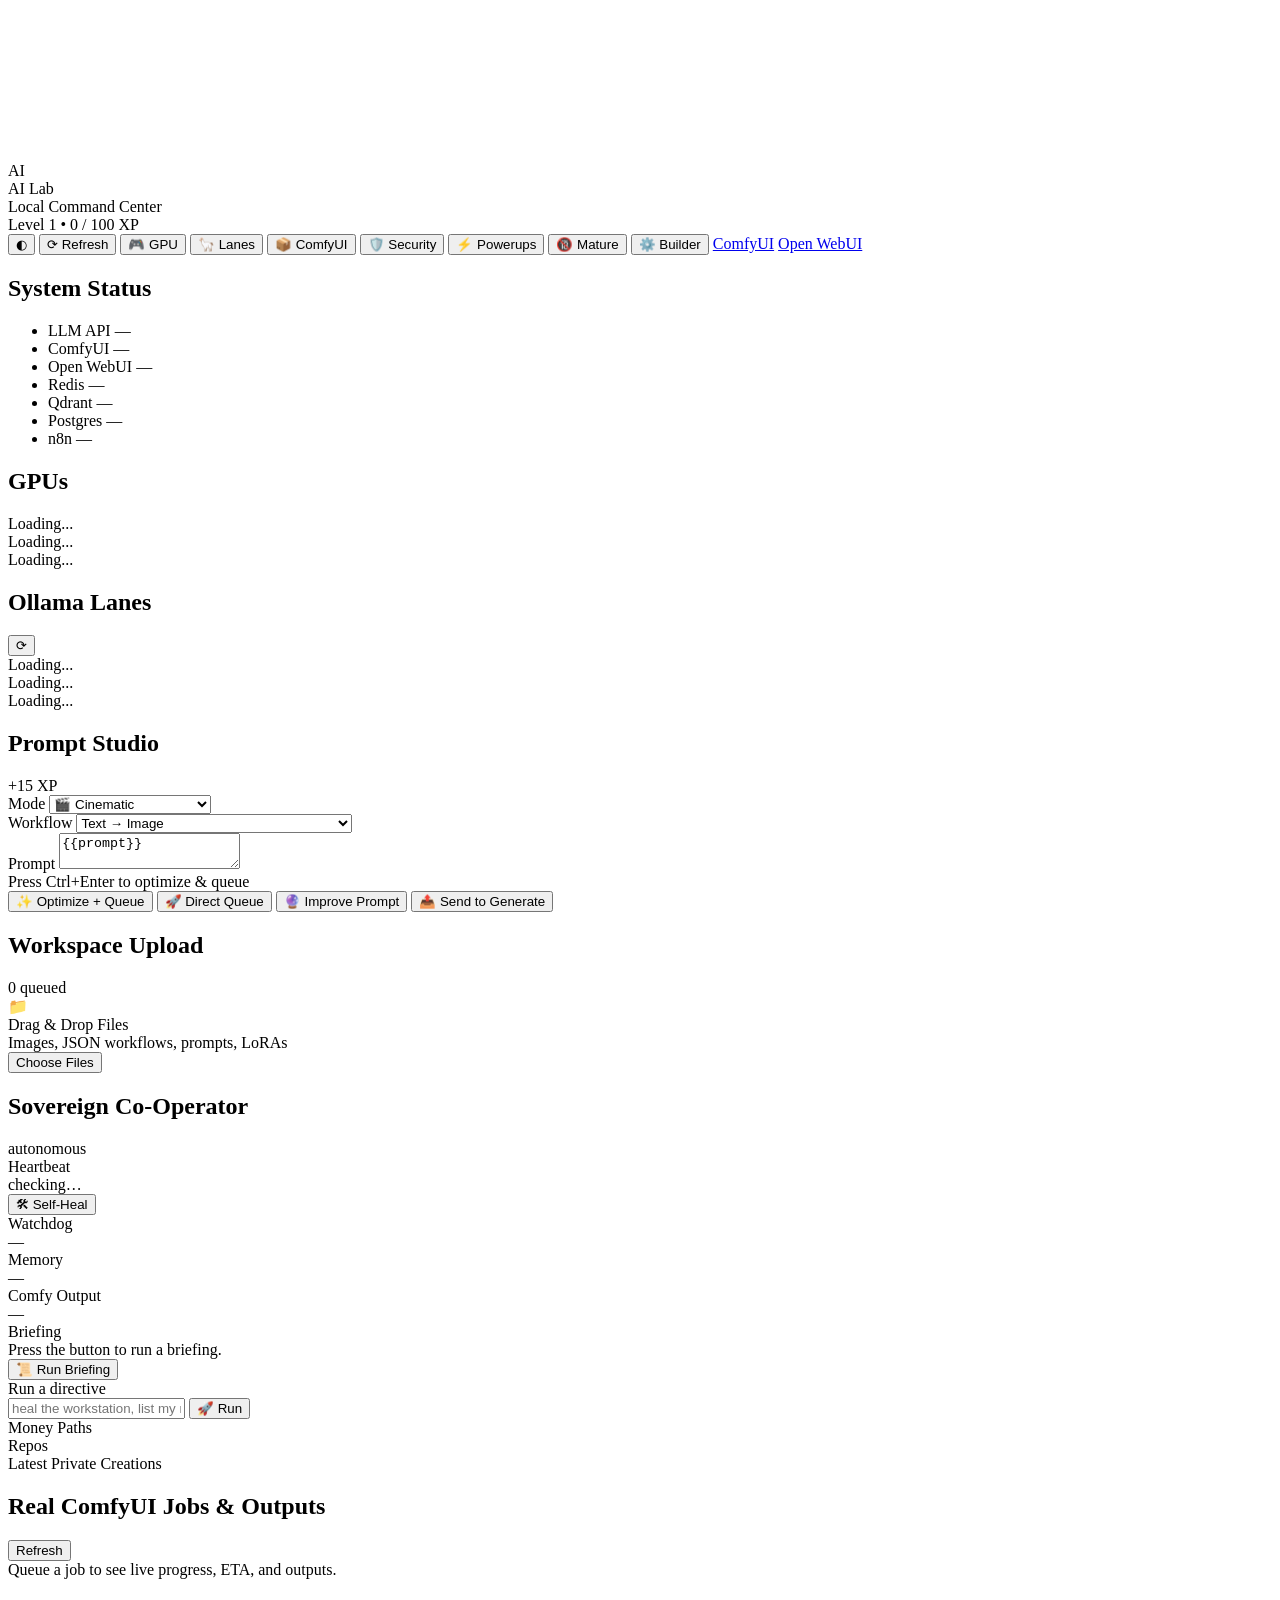
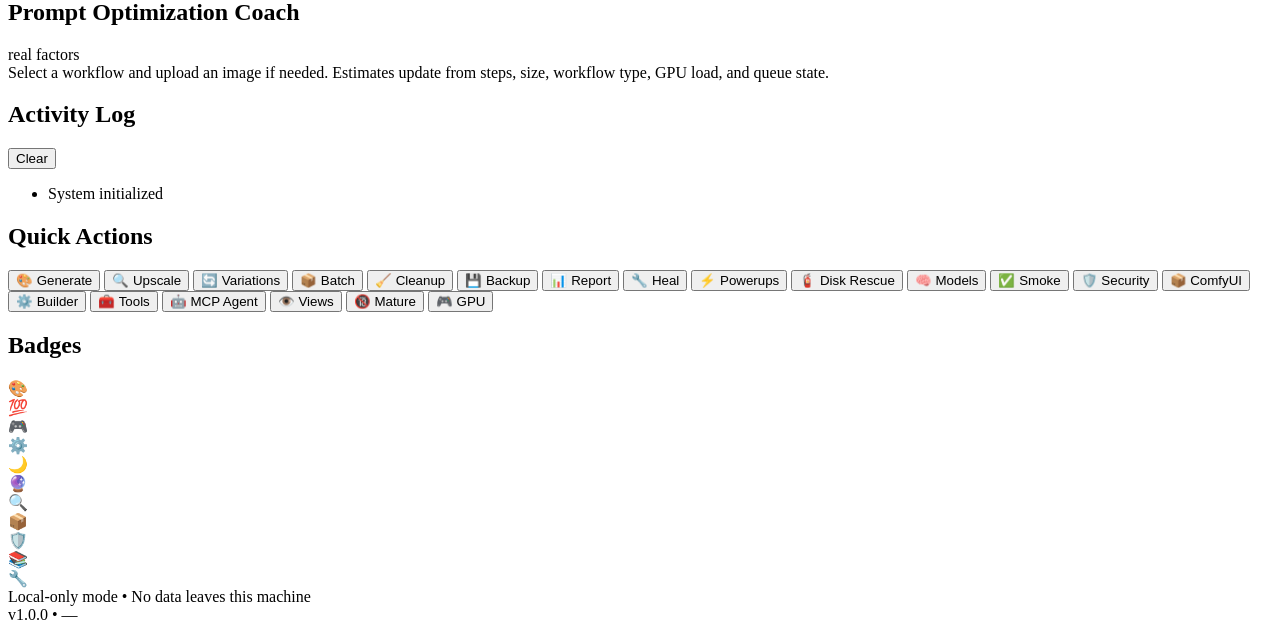
==== app/templates/dashboard.html @ 8a5ac964 "Ship AI lab dashboard command center" ====
<!DOCTYPE html>
<html lang="en">
<head>
  <meta charset="UTF-8" />
  <meta name="viewport" content="width=device-width, initial-scale=1.0" />
  <title>AI Lab Command Center</title>
  <link rel="stylesheet" href="/static/css/dashboard.css" />
  <link rel="preconnect" href="https://fonts.googleapis.com">
  <link rel="preconnect" href="https://fonts.gstatic.com" crossorigin>
  <link href="https://fonts.googleapis.com/css2?family=JetBrains+Mono:wght@400;600;700&family=Space+Grotesk:wght@400;500;700&display=swap" rel="stylesheet">
</head>
<body>
  <div id="app">
    <!-- Particle background canvas -->
    <canvas id="bg-canvas"></canvas>
    
    <!-- Top Bar -->
    <header class="topbar">
      <div class="brand">
        <div class="logo" id="logo">AI</div>
        <div>
          <div class="brand-name">AI Lab</div>
          <div class="brand-sub">Local Command Center</div>
        </div>
      </div>
      <div class="xp-bar-container">
        <div class="xp-bar" id="xp-bar">
          <div class="xp-fill" id="xp-fill"></div>
        </div>
        <div class="xp-text" id="xp-text">Level 1 • 0 / 100 XP</div>
      </div>
      <div class="topbar-actions">
        <button class="btn icon-btn" id="theme-toggle" title="Toggle theme">◐</button>
        <button class="btn primary" id="refresh-all">⟳ Refresh</button>
        <button class="btn" id="btn-gpu-panel" title="GPU Panel">🎮 GPU</button>
        <button class="btn" id="btn-lane-manager" title="Ollama Lanes">🦙 Lanes</button>
        <button class="btn" id="btn-comfy-manager" title="ComfyUI Manager">📦 ComfyUI</button>
        <button class="btn" id="btn-security" title="Security Center">🛡️ Security</button>
        <button class="btn" id="btn-powerups" title="Superpowers / cheat codes">⚡ Powerups</button>
        <button class="btn" id="btn-mature" title="Mature Workflows">🔞 Mature</button>
        <button class="btn" id="btn-workflow" title="Workflow Builder">⚙️ Builder</button>
        <a class="btn" href="http://localhost:8188" target="_blank">ComfyUI</a>
        <a class="btn" href="http://localhost:3002" target="_blank">Open WebUI</a>
      </div>
    </header>

    <main class="layout">
      <!-- Left Column: Status & GPUs -->
      <aside class="sidebar">
        <section class="panel">
          <h2>System Status</h2>
          <ul class="status-list" id="status-list">
            <li class="status-item" data-service="llm-api">
              <span class="status-indicator" id="llm-indicator"></span>
              <span class="status-label">LLM API</span>
              <span class="status-value" id="llm-status">—</span>
            </li>
            <li class="status-item" data-service="comfyui">
              <span class="status-indicator" id="comfy-indicator"></span>
              <span class="status-label">ComfyUI</span>
              <span class="status-value" id="comfy-status">—</span>
            </li>
            <li class="status-item" data-service="openwebui">
              <span class="status-indicator" id="openwebui-indicator"></span>
              <span class="status-label">Open WebUI</span>
              <span class="status-value" id="openwebui-status">—</span>
            </li>
            <li class="status-item" data-service="redis">
              <span class="status-indicator" id="redis-indicator"></span>
              <span class="status-label">Redis</span>
              <span class="status-value" id="redis-status">—</span>
            </li>
            <li class="status-item" data-service="qdrant">
              <span class="status-indicator" id="qdrant-indicator"></span>
              <span class="status-label">Qdrant</span>
              <span class="status-value" id="qdrant-status">—</span>
            </li>
            <li class="status-item" data-service="postgres">
              <span class="status-indicator" id="postgres-indicator"></span>
              <span class="status-label">Postgres</span>
              <span class="status-value" id="postgres-status">—</span>
            </li>
            <li class="status-item" data-service="n8n">
              <span class="status-indicator" id="n8n-indicator"></span>
              <span class="status-label">n8n</span>
              <span class="status-value" id="n8n-status">—</span>
            </li>
          </ul>
        </section>

        <section class="panel">
          <h2>GPUs</h2>
          <div class="gpu-grid" id="gpu-grid">
            <div class="gpu-card loading" data-gpu="0">Loading...</div>
            <div class="gpu-card loading" data-gpu="1">Loading...</div>
            <div class="gpu-card loading" data-gpu="2">Loading...</div>
          </div>
        </section>
      </aside>

      <!-- Center: Main Workspace -->
      <section class="main-workspace">
        <!-- Ollama Lanes -->
        <section class="panel">
          <div class="panel-header">
            <h2>Ollama Lanes</h2>
            <button class="btn small" id="refresh-ollama">⟳</button>
          </div>
          <div class="lane-grid" id="lane-grid">
            <div class="lane-card loading" data-lane="v100">Loading...</div>
            <div class="lane-card loading" data-lane="p40">Loading...</div>
            <div class="lane-card loading" data-lane="3060">Loading...</div>
          </div>
        </section>

        <!-- Prompt Studio -->
        <section class="panel">
          <div class="panel-header">
            <h2>Prompt Studio</h2>
            <span class="xp-reward" id="prompt-xp-reward">+15 XP</span>
          </div>
          <div class="prompt-studio">
            <div class="studio-row">
              <div class="field">
                <label>Mode</label>
                <select id="prompt-mode" class="select">
                  <option value="cinematic">🎬 Cinematic</option>
                  <option value="realistic-photo">📸 Realistic Photo</option>
                  <option value="private-adult-fiction">🔞 Private Adult Fiction</option>
                  <option value="fashion">👗 Fashion</option>
                  <option value="fitness">💪 Fitness</option>
                  <option value="office-professional">💼 Office Professional</option>
                  <option value="anime">🎌 Anime</option>
                  <option value="product-shot">📦 Product Shot</option>
                  <option value="custom">⚙️ Custom</option>
                </select>
              </div>
              <div class="field">
                <label>Workflow</label>
                <select id="prompt-workflow" class="select">
                  <option value="txt2img">Text → Image</option>
                  <option value="img2img">Image → Image / Modify Uploaded Image</option>
                  <option value="txt2video">Text → Video / Storyboard</option>
                  <option value="img2video">Image → Video / Animate Uploaded Image</option>
                  <option value="upscale">Upscale</option>
                  <option value="inpaint">Inpaint</option>
                  <option value="controlnet">ControlNet</option>
                </select>
              </div>
            </div>
            <div class="field full">
              <label>Prompt</label>
              <textarea id="prompt-input" class="textarea" placeholder="Describe your vision...">{{prompt}}</textarea>
              <div class="field-hint">Press Ctrl+Enter to optimize & queue</div>
            </div>
            <div class="studio-actions">
              <button class="btn primary" id="optimize-queue">✨ Optimize + Queue</button>
              <button class="btn" id="direct-queue">🚀 Direct Queue</button>
              <button class="btn" id="improve-prompt">🔮 Improve Prompt</button>
              <button class="btn" id="send-to-generate">📤 Send to Generate</button>
            </div>
          </div>
        </section>

        <!-- Upload / Drag Drop -->
        <section class="panel">
          <div class="panel-header">
            <h2>Workspace Upload</h2>
            <span id="queue-count-badge" class="badge">0 queued</span>
          </div>
          <div class="dropzone" id="dropzone">
            <input type="file" id="file-input" multiple style="display:none" />
            <div class="drop-inner">
              <div class="drop-icon">📁</div>
              <div class="drop-title">Drag & Drop Files</div>
              <div class="drop-sub">Images, JSON workflows, prompts, LoRAs</div>
              <button class="btn primary" id="choose-files">Choose Files</button>
            </div>
            <div class="upload-preview" id="upload-preview"></div>
          </div>
        </section>
        <!-- Sovereign Co-Operator -->
        <section class="panel">
          <div class="panel-header">
            <h2>Sovereign Co-Operator</h2>
            <span class="badge">autonomous</span>
          </div>
          <div class="coop-grid">
            <div class="coop-cell"><div class="coop-label">Heartbeat</div><div class="coop-val" id="coop-heartbeat">checking…</div><button class="btn small" id="coop-self-heal">🛠 Self-Heal</button></div>
            <div class="coop-cell"><div class="coop-label">Watchdog</div><div class="coop-val" id="coop-watchdog">—</div></div>
            <div class="coop-cell"><div class="coop-label">Memory</div><div class="coop-val" id="coop-mem">—</div></div>
            <div class="coop-cell"><div class="coop-label">Comfy Output</div><div class="coop-val" id="coop-comfy-size">—</div></div>
          </div>
          <div class="coop-section">
            <div class="coop-section-title">Briefing</div>
            <div id="coop-briefing" class="coop-briefing">Press the button to run a briefing.</div>
            <button class="btn small" id="coop-briefing-btn">📜 Run Briefing</button>
          </div>
          <div class="coop-section">
            <div class="coop-section-title">Run a directive</div>
            <input id="coop-directive" class="input" placeholder="heal the workstation, list my repos, show money paths, brief me for the day" />
            <button class="btn primary" id="coop-run-btn">🚀 Run</button>
            <div id="coop-run-result" class="coop-run-result"></div>
          </div>
          <div class="coop-section">
            <div class="coop-section-title">Money Paths</div>
            <div id="coop-money" class="coop-money"></div>
          </div>
          <div class="coop-section">
            <div class="coop-section-title">Repos</div>
            <div id="coop-repos" class="coop-repos"></div>
          </div>
          <div class="coop-section">
            <div class="coop-section-title">Latest Private Creations</div>
            <div id="coop-creations" class="coop-creations"></div>
          </div>
        </section>

        <!-- Real Jobs / Outputs -->
        <section class="panel">
          <div class="panel-header">
            <h2>Real ComfyUI Jobs & Outputs</h2>
            <button class="btn small" id="refresh-jobs">Refresh</button>
          </div>
          <div id="jobs-strip" class="jobs-strip">
            <div class="empty-state">Queue a job to see live progress, ETA, and outputs.</div>
          </div>
        </section>

        <section class="panel">
          <div class="panel-header">
            <h2>Prompt Optimization Coach</h2>
            <span class="badge">real factors</span>
          </div>
          <div id="optimization-coach" class="optimization-coach">
            Select a workflow and upload an image if needed. Estimates update from steps, size, workflow type, GPU load, and queue state.
          </div>
        </section>
      </section>

      <!-- Right Column: Activity & Quick Actions -->
      <aside class="sidebar right">
        <section class="panel">
          <div class="panel-header">
            <h2>Activity Log</h2>
            <button class="btn small" id="clear-log">Clear</button>
          </div>
          <ul class="activity-log" id="activity-log">
            <li class="activity-item system">System initialized</li>
          </ul>
        </section>

        <section class="panel">
          <h2>Quick Actions</h2>
          <div class="action-grid">
            <button class="action-btn" data-action="generate" title="Generate Image">
              <span class="action-icon">🎨</span>
              <span>Generate</span>
            </button>
            <button class="action-btn" data-action="upscale" title="Upscale Latest">
              <span class="action-icon">🔍</span>
              <span>Upscale</span>
            </button>
            <button class="action-btn" data-action="variations" title="Variations">
              <span class="action-icon">🔄</span>
              <span>Variations</span>
            </button>
            <button class="action-btn" data-action="batch" title="Batch Generate">
              <span class="action-icon">📦</span>
              <span>Batch</span>
            </button>
            <button class="action-btn" data-action="cleanup" title="Clean Old Outputs">
              <span class="action-icon">🧹</span>
              <span>Cleanup</span>
            </button>
            <button class="action-btn" data-action="backup" title="Backup Workflows">
              <span class="action-icon">💾</span>
              <span>Backup</span>
            </button>
            <button class="action-btn" data-action="report" title="Daily Report">
              <span class="action-icon">📊</span>
              <span>Report</span>
            </button>
            <button class="action-btn" data-action="heal" title="Self-Heal Check">
              <span class="action-icon">🔧</span>
              <span>Heal</span>
            </button>
            <button class="action-btn" data-action="powerups" title="Superpowers / cheat codes">
              <span class="action-icon">⚡</span>
              <span>Powerups</span>
            </button>
            <button class="action-btn" data-action="disk" title="Disk Rescue">
              <span class="action-icon">🧯</span>
              <span>Disk Rescue</span>
            </button>
            <button class="action-btn" data-action="models" title="Model Store Truth">
              <span class="action-icon">🧠</span>
              <span>Models</span>
            </button>
            <button class="action-btn" data-action="smoke" title="Run Dashboard Smoke">
              <span class="action-icon">✅</span>
              <span>Smoke</span>
            </button>
            <button class="action-btn" data-action="security" title="Security Center">
              <span class="action-icon">🛡️</span>
              <span>Security</span>
            </button>
            <button class="action-btn" data-action="comfy" title="ComfyUI Manager">
              <span class="action-icon">📦</span>
              <span>ComfyUI</span>
            </button>
            <button class="action-btn" data-action="workflow" title="Workflow Builder">
              <span class="action-icon">⚙️</span>
              <span>Builder</span>
            </button>
            <button class="action-btn" data-action="tools" title="Custom Tools">
              <span class="action-icon">🧰</span>
              <span>Tools</span>
            </button>
            <button class="action-btn" data-action="mcp" title="MCP Agent">
              <span class="action-icon">🤖</span>
              <span>MCP Agent</span>
            </button>
            <button class="action-btn" data-action="views" title="Dashboard Views">
              <span class="action-icon">👁️</span>
              <span>Views</span>
            </button>
            <button class="action-btn" data-action="mature" title="Mature Workflows">
              <span class="action-icon">🔞</span>
              <span>Mature</span>
            </button>
            <button class="action-btn" data-action="gpu" title="GPU Panel">
              <span class="action-icon">🎮</span>
              <span>GPU</span>
            </button>
          </div>
        </section>

        <section class="panel">
          <h2>Badges</h2>
          <div class="badges-grid" id="badges-grid">
            <div class="badge locked" data-badge="first-gen" title="First Generation">🎨</div>
            <div class="badge locked" data-badge="hundred-gen" title="100 Generations">💯</div>
            <div class="badge locked" data-badge="gpu-master" title="All 3 GPUs Used">🎮</div>
            <div class="badge locked" data-badge="workflow-creator" title="Custom Workflow">⚙️</div>
            <div class="badge locked" data-badge="night-owl" title="Generated 12am-6am">🌙</div>
            <div class="badge locked" data-badge="prompt-engineer" title="100 Prompt Improvements">🔮</div>
            <div class="badge locked" data-badge="upscale-king" title="50 Upscales">🔍</div>
            <div class="badge locked" data-badge="batch-commander" title="10 Batch Jobs">📦</div>
            <div class="badge locked" data-badge="security-expert" title="Detected 10 Threats">🛡️</div>
            <div class="badge locked" data-badge="model-curator" title="Downloaded 20 Models">📚</div>
            <div class="badge locked" data-badge="node-master" title="Installed 10 Custom Nodes">🔧</div>
          </div>
        </section>
      </aside>
    </main>

    <!-- Footer -->
    <footer class="footer">
      <div class="footer-left">Local-only mode • No data leaves this machine</div>
      <div class="footer-right">v1.0.0 • <span id="uptime">—</span></div>
    </footer>
  </div>

  <!-- Toast container -->
  <div id="toast-container"></div>

  <!-- Modal template -->
  <div id="modal-overlay" class="hidden">
    <div class="modal" id="modal"></div>
  </div>

  <script type="module" src="/static/js/dashboard.js"></script>
</body>
</html>
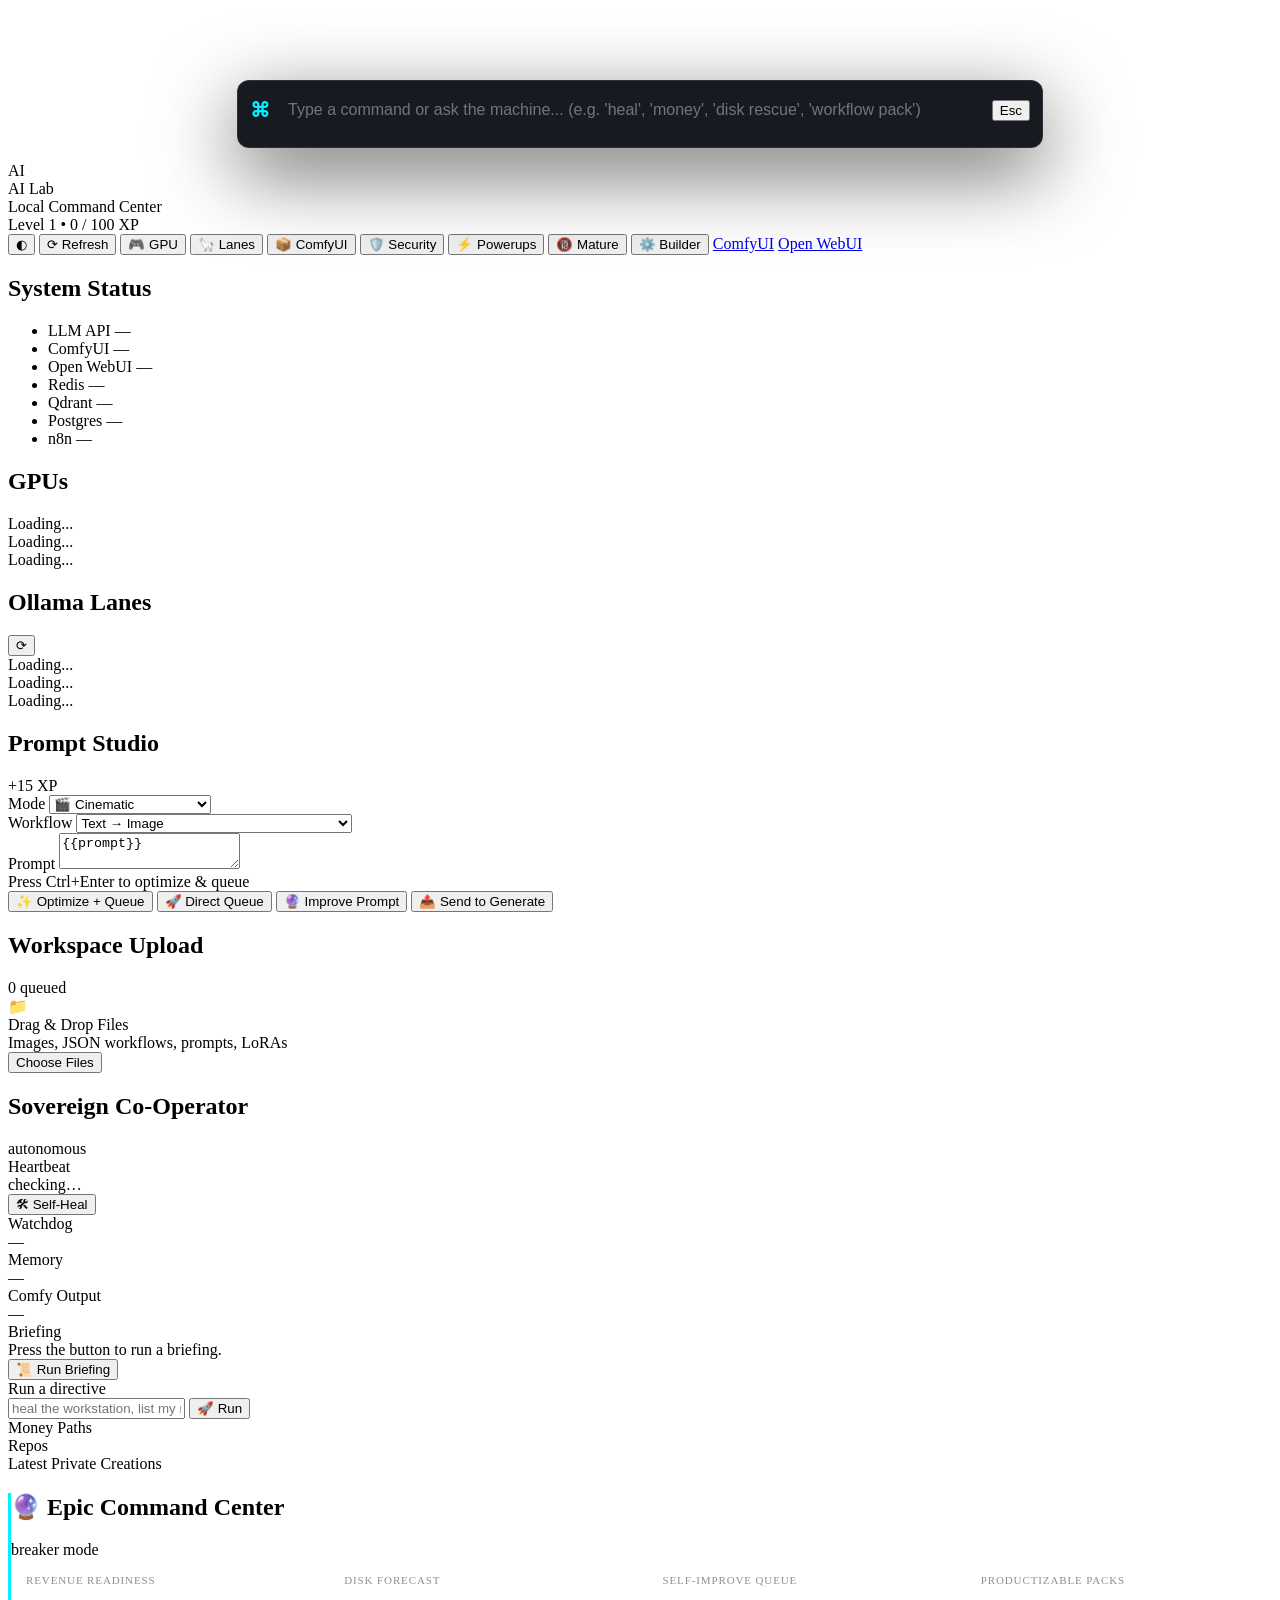
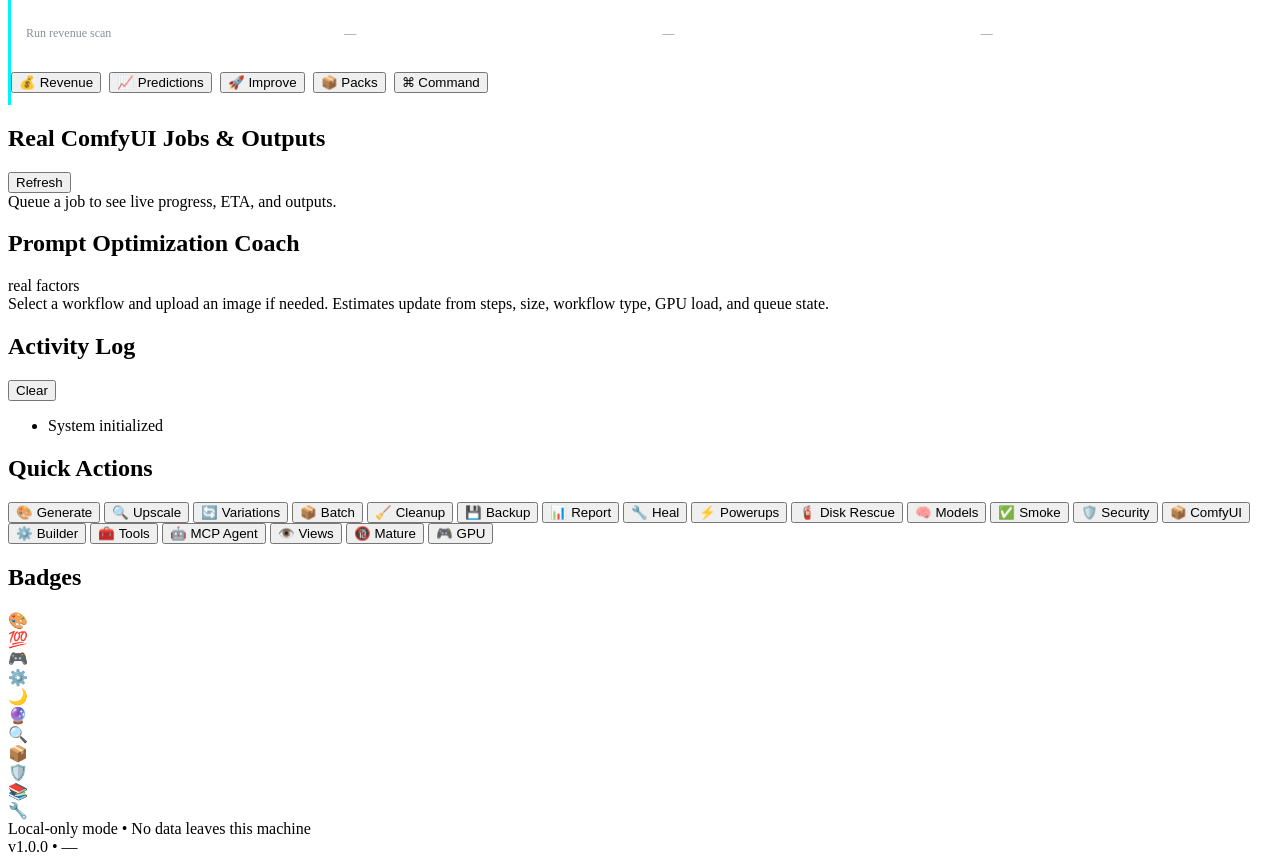
==== commit b2a85852: "Epic breaker ratchet: command palette, agent router, revenue/predictions/workflow packs" ====
--- a/app/templates/dashboard.html
+++ b/app/templates/dashboard.html
@@ -5,6 +5,24 @@
   <meta name="viewport" content="width=device-width, initial-scale=1.0" />
   <title>AI Lab Command Center</title>
   <link rel="stylesheet" href="/static/css/dashboard.css" />
+  <style>
+    /* Epic / Command Palette styles */
+    .command-palette { position: fixed; top: 80px; left: 50%; transform: translateX(-50%); width: min(780px, 92vw); z-index: 1000; background: var(--panel-bg, rgba(20,22,30,0.98)); border: 1px solid var(--border, rgba(255,255,255,0.1)); border-radius: 12px; box-shadow: 0 24px 80px rgba(0,0,0,0.6); backdrop-filter: blur(16px); padding: 12px; }
+    .command-palette-inner { display: flex; align-items: center; gap: 10px; }
+    .command-palette-prefix { color: var(--accent, #00f2ff); font-size: 20px; font-weight: 700; }
+    .command-palette input { flex: 1; background: transparent; border: none; color: var(--text, #fff); font-size: 16px; outline: none; padding: 8px; }
+    .command-palette-results { max-height: 360px; overflow: auto; margin-top: 8px; }
+    .command-palette-item { display: flex; justify-content: space-between; padding: 10px 12px; border-radius: 8px; cursor: pointer; color: var(--text, #fff); }
+    .command-palette-item:hover, .command-palette-item.selected { background: rgba(255,255,255,0.08); }
+    .command-palette-shortcut { color: var(--muted, #8a8f98); font-size: 12px; }
+    .epic-panel { border-left: 3px solid var(--accent, #00f2ff); }
+    .epic-card { background: rgba(255,255,255,0.04); border: 1px solid var(--border, rgba(255,255,255,0.08)); border-radius: 10px; padding: 14px; }
+    .epic-label { font-size: 11px; text-transform: uppercase; letter-spacing: 0.08em; color: var(--muted, #8a8f98); margin-bottom: 6px; }
+    .epic-value { font-size: 26px; font-weight: 700; color: var(--text, #fff); }
+    .epic-sub { font-size: 12px; color: var(--muted, #8a8f98); margin-top: 4px; }
+    .badge.pulse { animation: pulse 2s infinite; }
+    @keyframes pulse { 0% { opacity: 1; } 50% { opacity: 0.6; } 100% { opacity: 1; } }
+  </style>
   <link rel="preconnect" href="https://fonts.googleapis.com">
   <link rel="preconnect" href="https://fonts.gstatic.com" crossorigin>
   <link href="https://fonts.googleapis.com/css2?family=JetBrains+Mono:wght@400;600;700&family=Space+Grotesk:wght@400;500;700&display=swap" rel="stylesheet">
@@ -44,6 +62,16 @@
       </div>
     </header>
 
+    <!-- Global Command Palette -->
+    <div id="command-palette" class="command-palette hidden">
+      <div class="command-palette-inner">
+        <div class="command-palette-prefix">⌘</div>
+        <input id="command-palette-input" type="text" placeholder="Type a command or ask the machine... (e.g. 'heal', 'money', 'disk rescue', 'workflow pack')" autocomplete="off" />
+        <button class="btn small" id="command-palette-close">Esc</button>
+      </div>
+      <div id="command-palette-results" class="command-palette-results"></div>
+    </div>
+
     <main class="layout">
       <!-- Left Column: Status & GPUs -->
       <aside class="sidebar">
@@ -216,6 +244,44 @@
           </div>
         </section>
 
+        <!-- Epic Command Center HUD -->
+        <section class="panel epic-panel">
+          <div class="panel-header">
+            <h2>🔮 Epic Command Center</h2>
+            <span class="badge pulse">breaker mode</span>
+          </div>
+          <div class="epic-grid" style="display:grid;grid-template-columns:repeat(auto-fit,minmax(220px,1fr));gap:12px;margin-bottom:16px">
+            <div class="epic-card" id="revenue-card">
+              <div class="epic-label">Revenue Readiness</div>
+              <div class="epic-value" id="revenue-score">—</div>
+              <div class="epic-sub" id="revenue-next">Run revenue scan</div>
+            </div>
+            <div class="epic-card" id="prediction-card">
+              <div class="epic-label">Disk Forecast</div>
+              <div class="epic-value" id="prediction-risk">—</div>
+              <div class="epic-sub" id="prediction-days">—</div>
+            </div>
+            <div class="epic-card" id="improve-card">
+              <div class="epic-label">Self-Improve Queue</div>
+              <div class="epic-value" id="improve-count">—</div>
+              <div class="epic-sub" id="improve-top">—</div>
+            </div>
+            <div class="epic-card" id="packs-card">
+              <div class="epic-label">Productizable Packs</div>
+              <div class="epic-value" id="packs-count">—</div>
+              <div class="epic-sub" id="packs-top">—</div>
+            </div>
+          </div>
+          <div class="epic-actions" style="display:flex;gap:8px;flex-wrap:wrap">
+            <button class="btn primary" id="epic-revenue-btn">💰 Revenue</button>
+            <button class="btn" id="epic-predict-btn">📈 Predictions</button>
+            <button class="btn" id="epic-improve-btn">🚀 Improve</button>
+            <button class="btn" id="epic-packs-btn">📦 Packs</button>
+            <button class="btn" id="epic-command-btn">⌘ Command</button>
+          </div>
+          <div id="epic-output" class="log-output" style="max-height:300px;overflow:auto;margin-top:12px"></div>
+        </section>
+
         <!-- Real Jobs / Outputs -->
         <section class="panel">
           <div class="panel-header">
@@ -370,6 +436,7 @@
     <div class="modal" id="modal"></div>
   </div>
 
+  <script src="/static/js/epic.js"></script>
   <script type="module" src="/static/js/dashboard.js"></script>
 </body>
 </html>
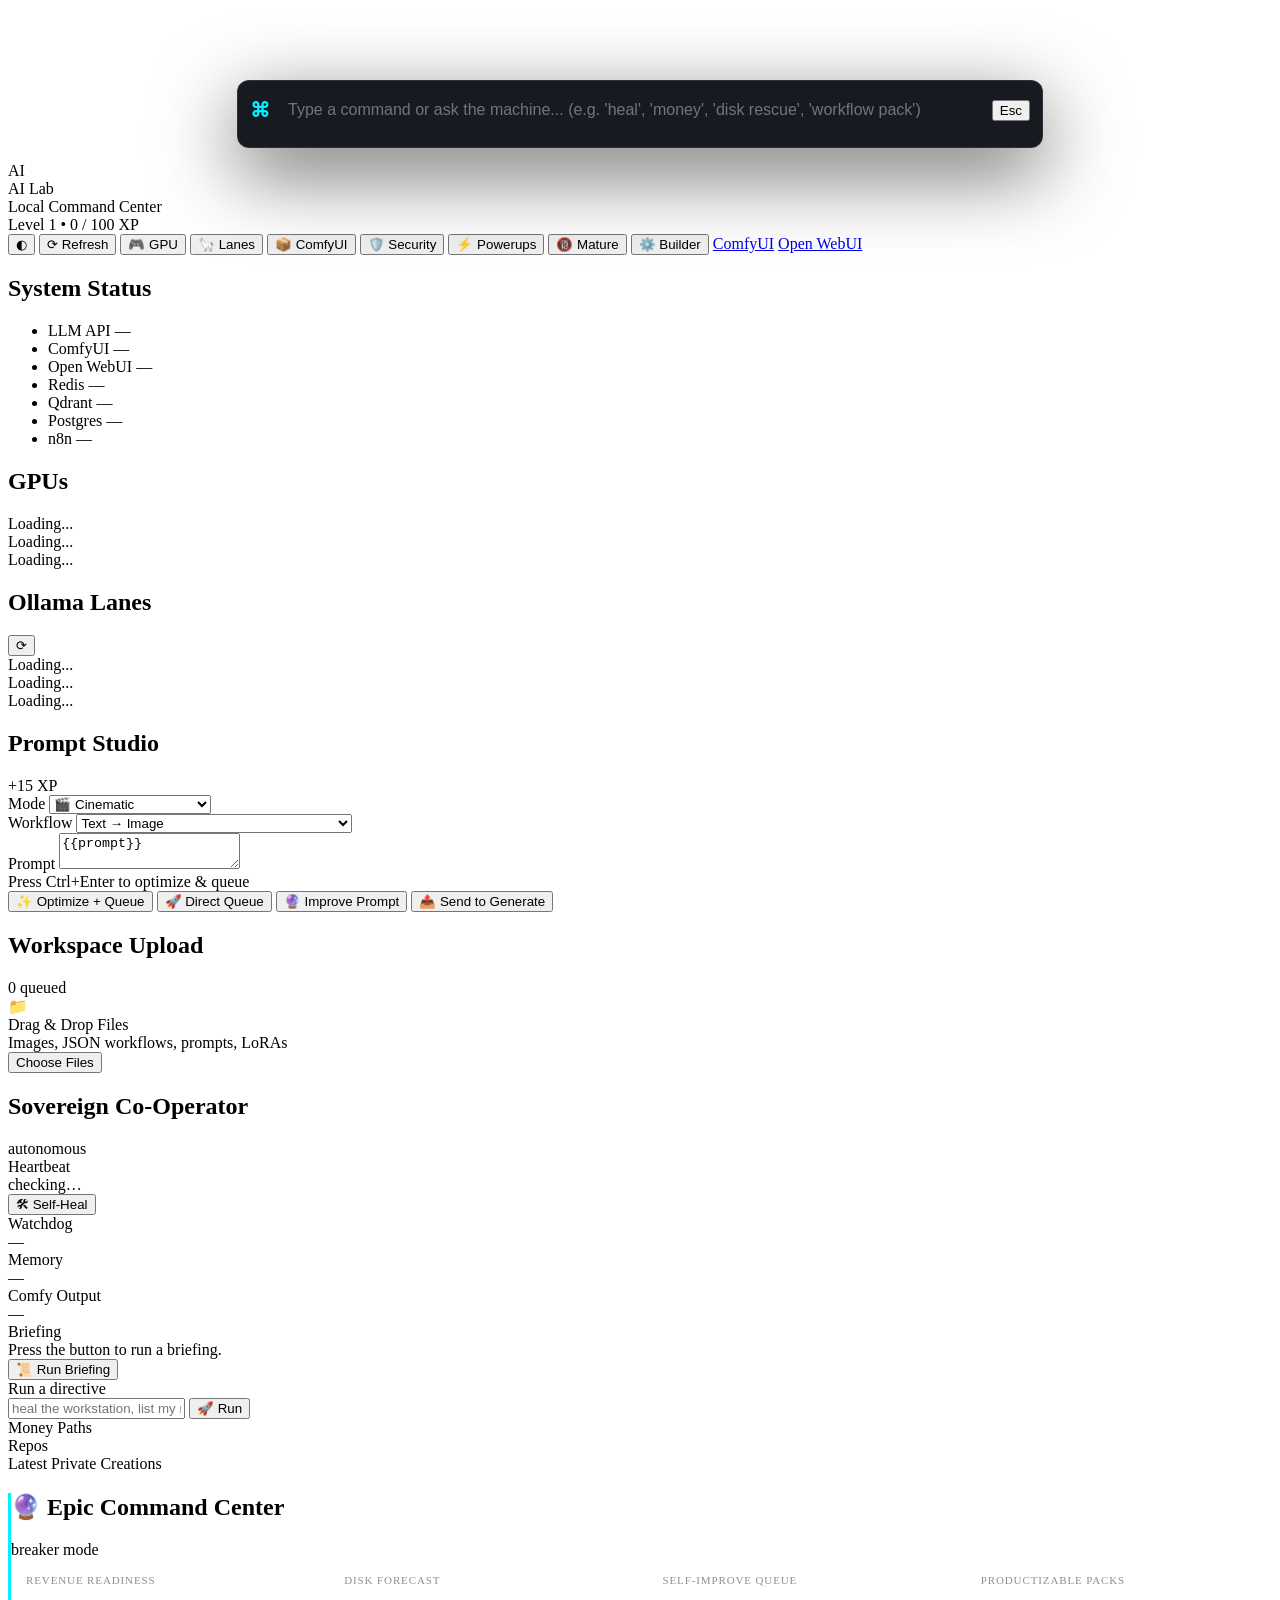
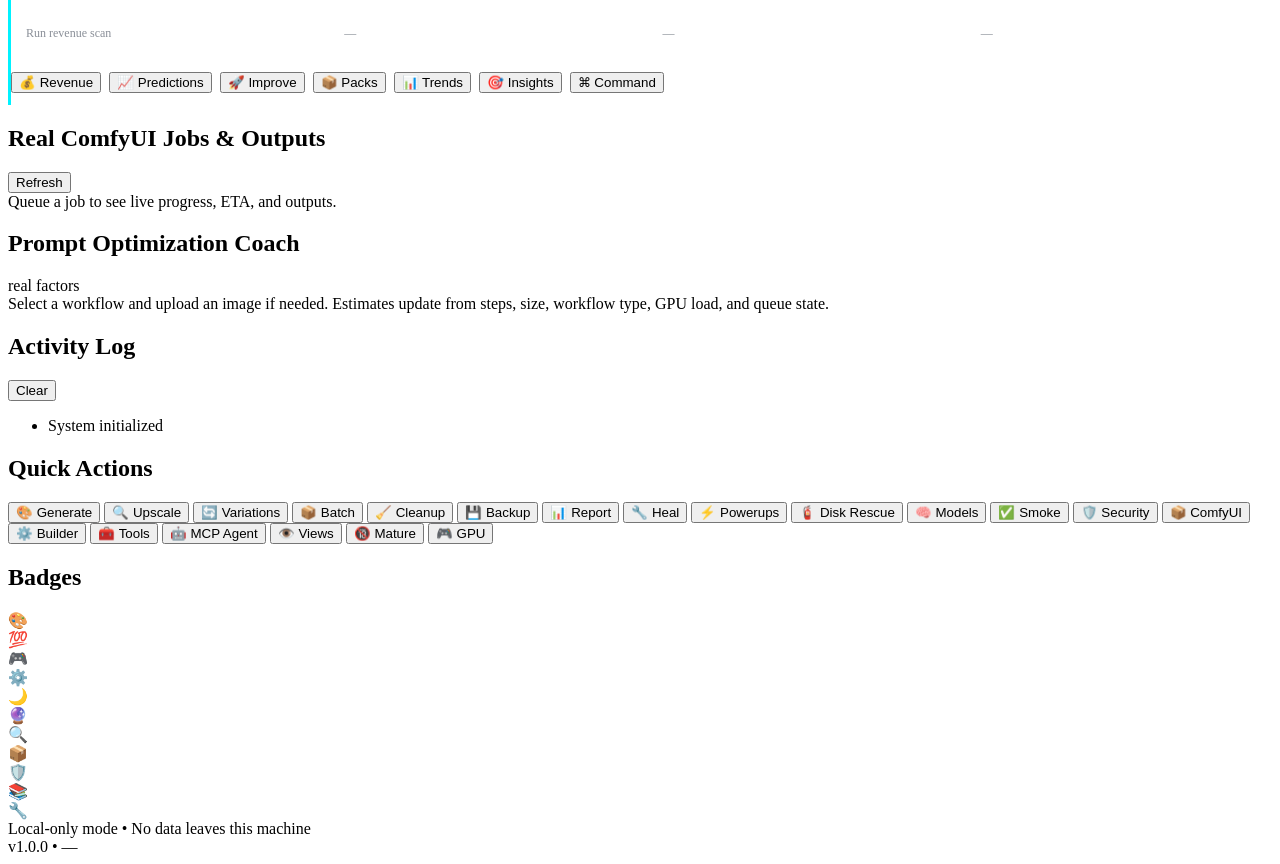
==== commit de699b66: "ROADMAP complete: R5 history+trends, R6 tests, R7 p50+p95, R8 WS-ready, R9 UX polish, R10 Prometheus" ====
--- a/app/templates/dashboard.html
+++ b/app/templates/dashboard.html
@@ -22,7 +22,30 @@
     .epic-sub { font-size: 12px; color: var(--muted, #8a8f98); margin-top: 4px; }
     .badge.pulse { animation: pulse 2s infinite; }
     @keyframes pulse { 0% { opacity: 1; } 50% { opacity: 0.6; } 100% { opacity: 1; } }
-  </style>
+  
+    /* R8/R9: Epic HUD polish */
+    .epic-value { font-weight: 700; }
+    .risk-critical { color: #ff4757; }
+    .risk-high { color: #ffa502; }
+    .risk-medium { color: #ffd43b; }
+    .risk-low { color: #2ed573; }
+    .command-palette-icon { margin-right: 8px; font-size: 14px; }
+    .command-palette-item.recent { border-left: 3px solid var(--accent, #00f2ff); }
+    .command-palette-item.recent::after { content: 'recent'; font-size: 10px; color: var(--accent); margin-left: 4px; }
+    .trend-arrow-up { color: #2ed573; }
+    .trend-arrow-down { color: #ff4757; }
+    .trend-arrow-flat { color: var(--muted, #8a8f98); }
+    /* R9: Mobile responsive */
+    @media (max-width: 768px) {
+      .command-palette { width: 95vw; top: 20px; }
+      .epic-card-row { flex-direction: column; }
+      .epic-panel { padding: 8px; }
+    }
+    /* R10: Insights panel */
+    .insights-card { background: var(--panel-bg, rgba(30,32,40,0.8)); border-radius: 8px; padding: 12px; margin: 8px 0; border-left: 3px solid var(--accent, #00f2ff); }
+    .insights-next-action { color: #ffd43b; margin: 4px 0; }
+
+</style>
   <link rel="preconnect" href="https://fonts.googleapis.com">
   <link rel="preconnect" href="https://fonts.gstatic.com" crossorigin>
   <link href="https://fonts.googleapis.com/css2?family=JetBrains+Mono:wght@400;600;700&family=Space+Grotesk:wght@400;500;700&display=swap" rel="stylesheet">
@@ -277,6 +300,8 @@
             <button class="btn" id="epic-predict-btn">📈 Predictions</button>
             <button class="btn" id="epic-improve-btn">🚀 Improve</button>
             <button class="btn" id="epic-packs-btn">📦 Packs</button>
+            <button class="btn" id="epic-trends-btn">📊 Trends</button>
+            <button class="btn" id="epic-insights-btn">🎯 Insights</button>
             <button class="btn" id="epic-command-btn">⌘ Command</button>
           </div>
           <div id="epic-output" class="log-output" style="max-height:300px;overflow:auto;margin-top:12px"></div>
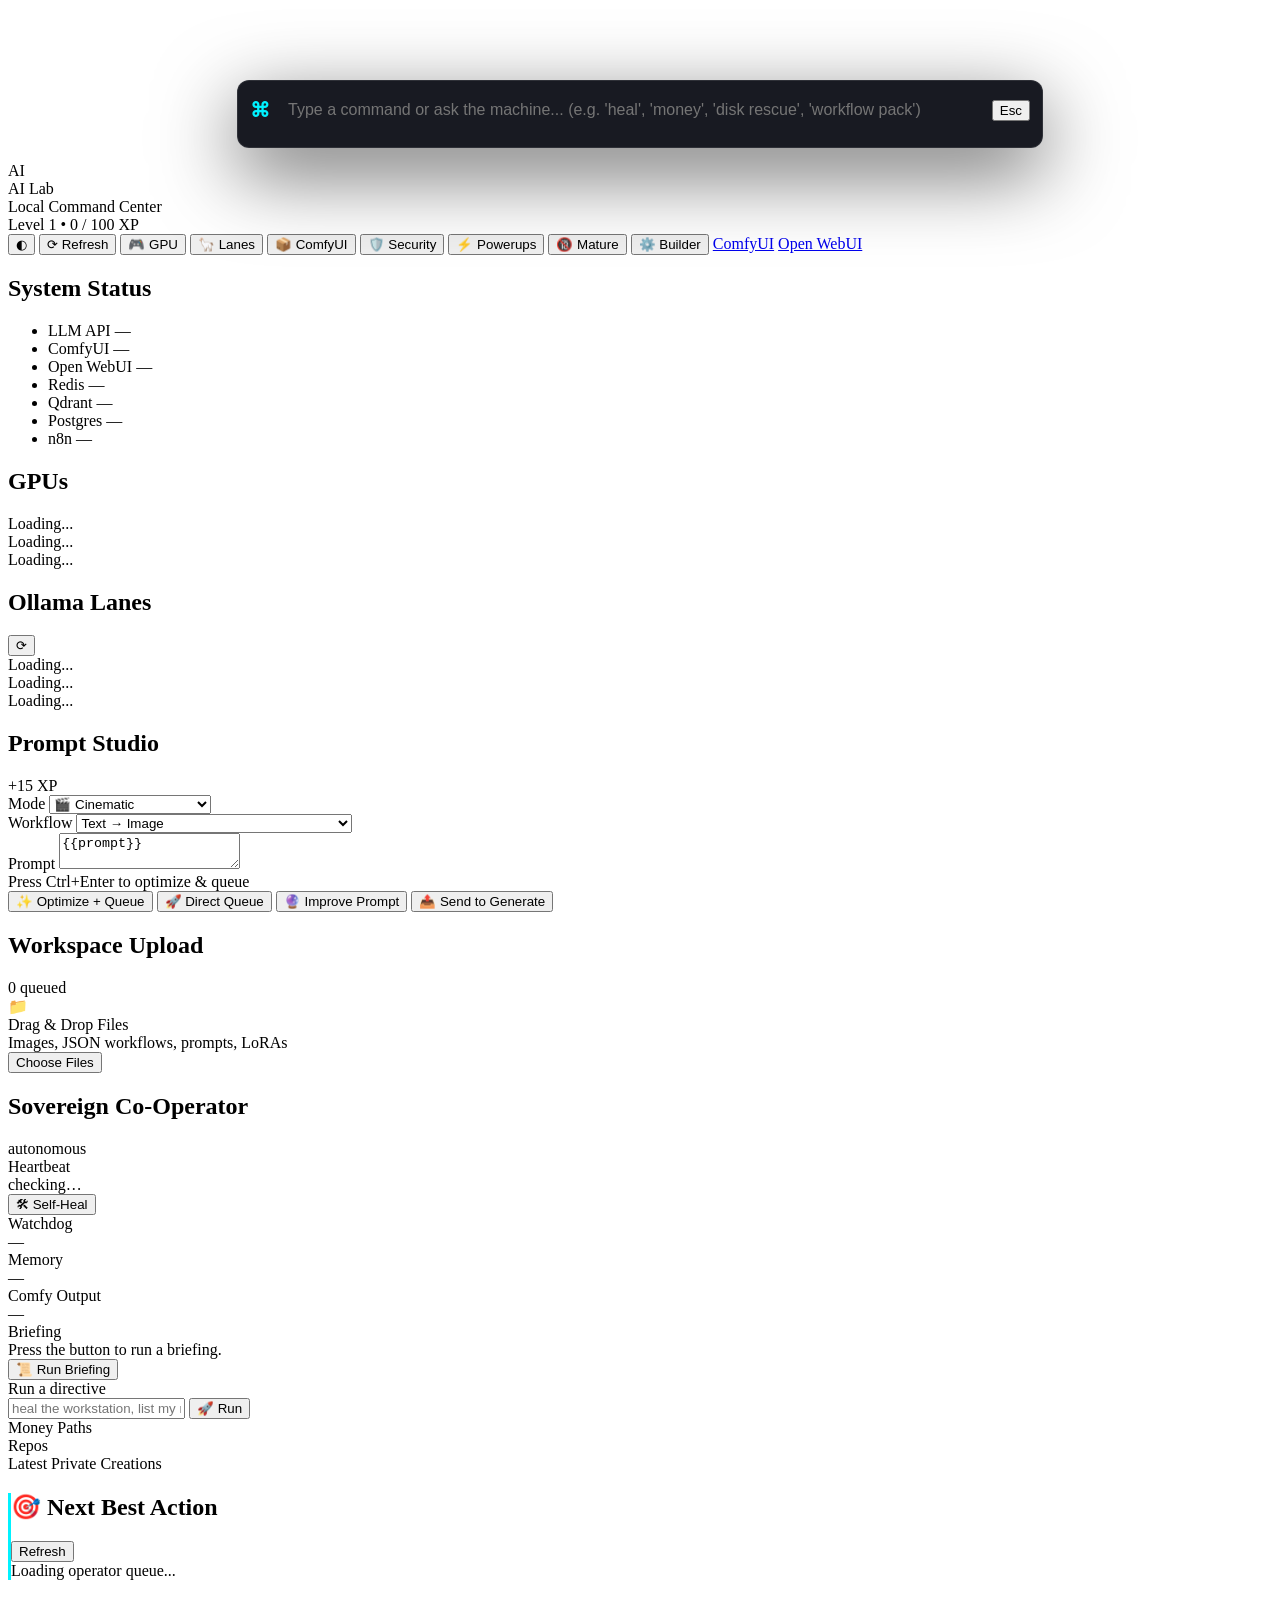
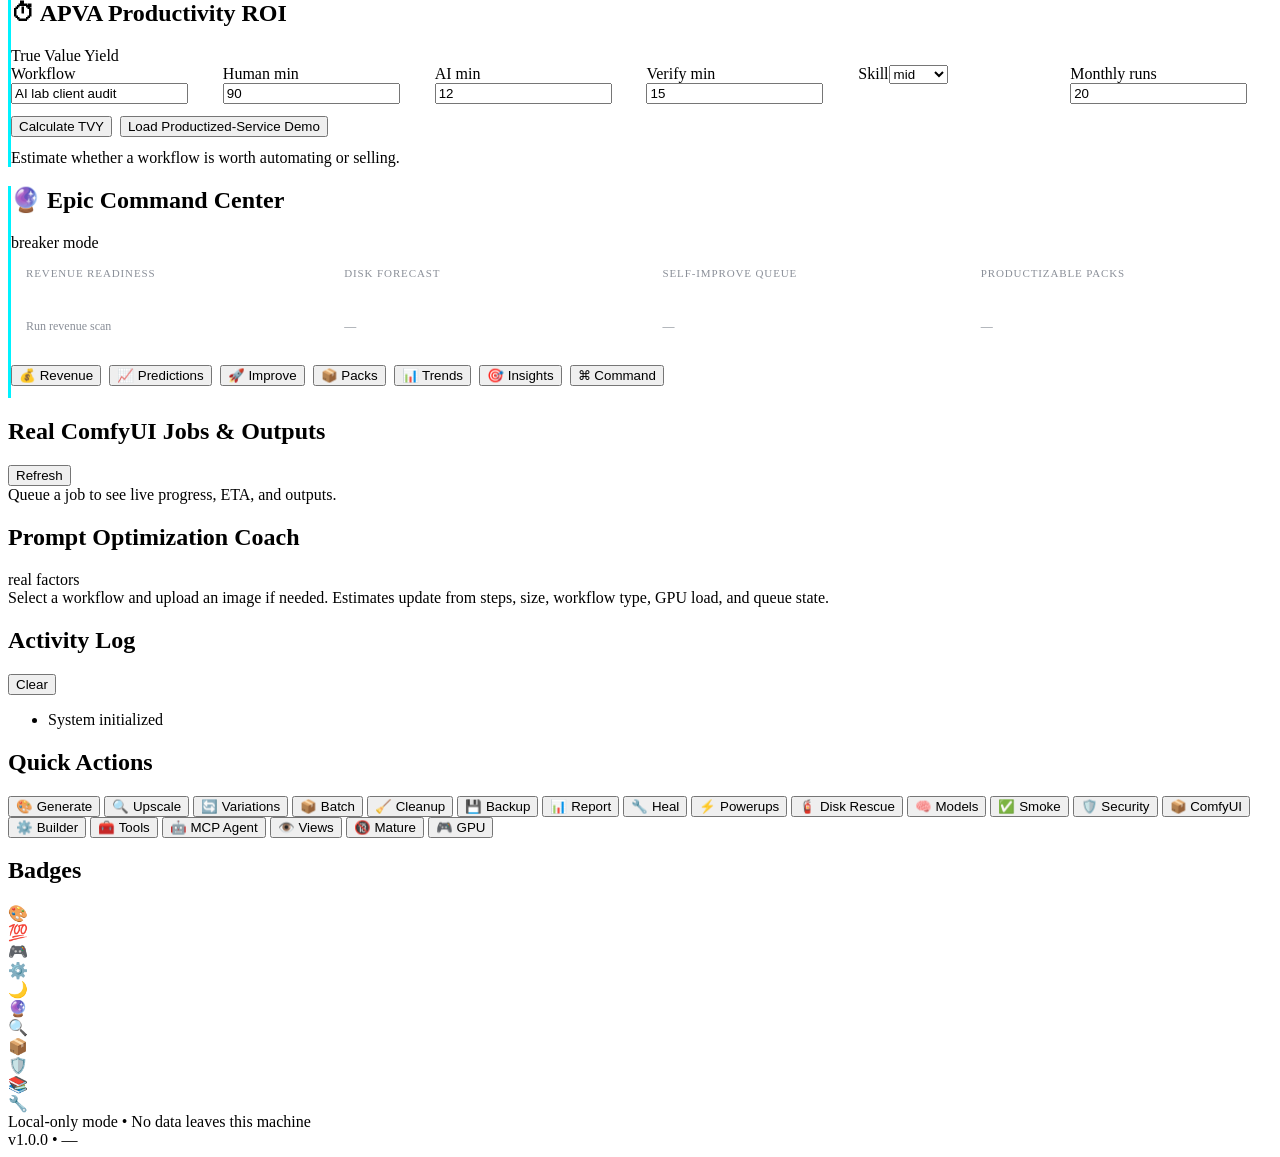
==== commit d6f3c960: "feat: add APVA scoring, operator panels, workforce endpoints, public allowlist - Add /api/productivi" ====
--- a/app/templates/dashboard.html
+++ b/app/templates/dashboard.html
@@ -267,6 +267,36 @@
           </div>
         </section>
 
+        <!-- APVA Productivity ROI Calculator -->
+        <section class="panel epic-panel" id="operator-panel">
+          <div class="panel-header">
+            <h2>🎯 Next Best Action</h2>
+            <button class="btn small" id="operator-refresh">Refresh</button>
+          </div>
+          <div id="operator-result" class="log-output" style="max-height:220px;overflow:auto">Loading operator queue...</div>
+        </section>
+
+        <!-- APVA Productivity ROI Calculator -->
+        <section class="panel epic-panel" id="apva-panel">
+          <div class="panel-header">
+            <h2>⏱ APVA Productivity ROI</h2>
+            <span class="badge">True Value Yield</span>
+          </div>
+          <div class="epic-grid" style="display:grid;grid-template-columns:repeat(auto-fit,minmax(160px,1fr));gap:10px;margin-bottom:12px">
+            <label class="field"><span>Workflow</span><input class="input" id="apva-name" value="AI lab client audit" /></label>
+            <label class="field"><span>Human min</span><input class="input" id="apva-human" type="number" value="90" min="0" step="1" /></label>
+            <label class="field"><span>AI min</span><input class="input" id="apva-ai" type="number" value="12" min="0" step="1" /></label>
+            <label class="field"><span>Verify min</span><input class="input" id="apva-verify" type="number" value="15" min="0" step="1" /></label>
+            <label class="field"><span>Skill</span><select class="select" id="apva-skill"><option value="junior">junior</option><option value="mid" selected>mid</option><option value="senior">senior</option></select></label>
+            <label class="field"><span>Monthly runs</span><input class="input" id="apva-runs" type="number" value="20" min="0" step="1" /></label>
+          </div>
+          <div class="epic-actions" style="display:flex;gap:8px;flex-wrap:wrap">
+            <button class="btn primary" id="apva-run">Calculate TVY</button>
+            <button class="btn" id="apva-load-demo">Load Productized-Service Demo</button>
+          </div>
+          <div id="apva-result" class="log-output" style="max-height:220px;overflow:auto;margin-top:12px">Estimate whether a workflow is worth automating or selling.</div>
+        </section>
+
         <!-- Epic Command Center HUD -->
         <section class="panel epic-panel">
           <div class="panel-header">
@@ -462,6 +492,8 @@
   </div>
 
   <script src="/static/js/epic.js"></script>
+  <script src="/static/js/operator.js"></script>
+  <script src="/static/js/apva.js"></script>
   <script type="module" src="/static/js/dashboard.js"></script>
 </body>
 </html>
